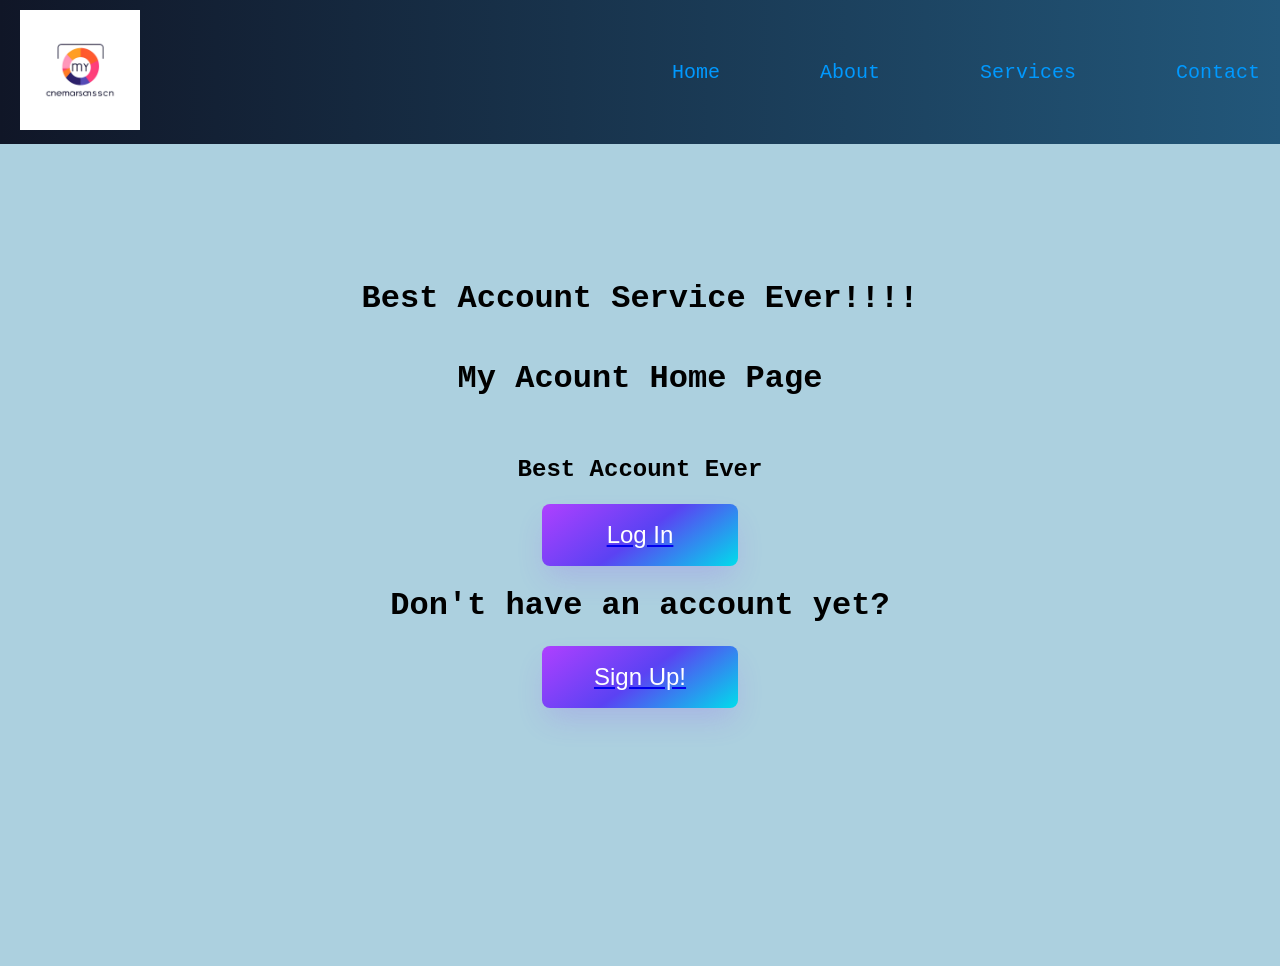
==== index.html @ 455ca5de "3 Page Html and Css Website" ====
<!DOCTYPE html>
<html>
    <head>
        <meta charset="utf-8">
        <meta name="viewport" content="width=device-width, initial-scale=1">
        <title>My Acount</title>
        <link rel="stylesheet" href="homepagestyle.css">
    </head>
    <body>
        <header>
            <nav  aria-label="main navigation" class="navbar">
                <div class="mylogo">
                    <a href="index.html">
                        <img src="mylogo.png">
                    </a>   
                </div>
                <div id="mainNavbar" class="navbar-menu">
                <ul class="nav-destinations">
                    <li><a href="#">Home</a></li>
                    <li><a href="#">About</a></li>
                    <li><a href="#">Services</a></li>
                    <li><a href="#">Contact</a></li>
                </ul>
            </div>

            </nav>
            
        </header>
        <main class="maincontent">
            <div class="centered">
                <h1>Best Account Service Ever!!!!</h1>
                <h1>My Acount Home Page</h1><br>
                <h2> Best Account Ever</h2> 
                <a href="login.html">
                <button class="button-63" role="button">Log In</button>
               </a>
               <h1>Don't have an account yet?</h1>
               <a href="register.html">
                <button class="button-63" role="button">Sign Up!</button>
               </a> 
            </div>
        </main>
        

    </body>

</html>
---- homepagestyle.css ----
.centered {
    display: grid;
    place-items: center; /* Centers both horizontally and vertically */
    height: 50vh;       /* Full viewport height */
}
.mylogo {
    width: auto; /* Let the container adjust to the logo's size */
    height: 100%; /* Take full height of the navbar */
    display: flex;
    align-items: center; /* Center vertically */
    justify-content: center; /* Center horizontally */
}

.mylogo img {
    width: auto; /* Let the image scale naturally */
    height: 80%; /* Adjust the height relative to the navbar */
    max-height: 120px; /* Set a maximum height to prevent it from becoming too large */
    object-fit: contain; /* Ensure the logo fits nicely */
}

.navbar {
    display: flex;
    justify-content: space-between; /* Space out logo and nav links */
    align-items: center; /* Vertically center items */
    padding: 10px 20px;
    background: linear-gradient(270deg, #22577a, #101627);
    color: rgba(192, 192, 192, 0.842);
    min-height: 2.5rem;
    top: 0;
    left: 0;
    position: fixed;
    right: 0;
    z-index: 30;
}

.nav-destinations {
    list-style: none;
    display: flex;
    gap: 100px; /* Space between menu items */
    margin: 0; /* Remove default margin */
    padding: 0; /* Remove default padding */
}


.nav-destinations li a {
    font-family: 'Roboto Mono', monospace;
    color: rgb(0, 153, 255);
    text-decoration: none;
    font-size: 20px;
}

.nav-destinations li a:hover {
    color: #00eeff; /* Change color on hover */
}

:root {
    --navbar-height: 140px; /* Define the navbar height */
}

.navbar {
    min-height: var(140px);
    /* Other navbar styles */
}

.main-content {
    padding-top: var(140px); /* Use the same value for padding */
}


main {
    background-color: #acd0df; /* White background for the main content */
    padding: 250px; /* Add some padding for better spacing */
    font-family: 'Roboto Mono', monospace;
}


body {
    background-color: #acd0df; /* Light gray background for the entire page */
    font-family: Arial, sans-serif; 
}





.button-63 {
  align-items: center;
  background-image: linear-gradient(144deg,#AF40FF, #5B42F3 50%,#00DDEB);
  border: 0;
  border-radius: 8px;
  box-shadow: rgba(151, 65, 252, 0.2) 0 15px 30px -5px;
  box-sizing: border-box;
  color: #ffffff;
  display: flex;
  font-family: Phantomsans, sans-serif;
  font-size: 20px;
  justify-content: center;
  line-height: 1em;
  max-width: 100%;
  min-width: 140px;
  padding: 19px 24px;
  text-decoration: none;
  user-select: none;
  -webkit-user-select: none;
  touch-action: manipulation;
  white-space: nowrap;
  cursor: pointer;
}

.button-63:active,
.button-63:hover {
    background-image: linear-gradient(144deg, #af40ffbe, #5a42f3be 50%, #00dbebb7);
}
@media (min-width: 768px) {
  .button-63 {
    font-size: 24px;
    min-width: 196px;
  }
}
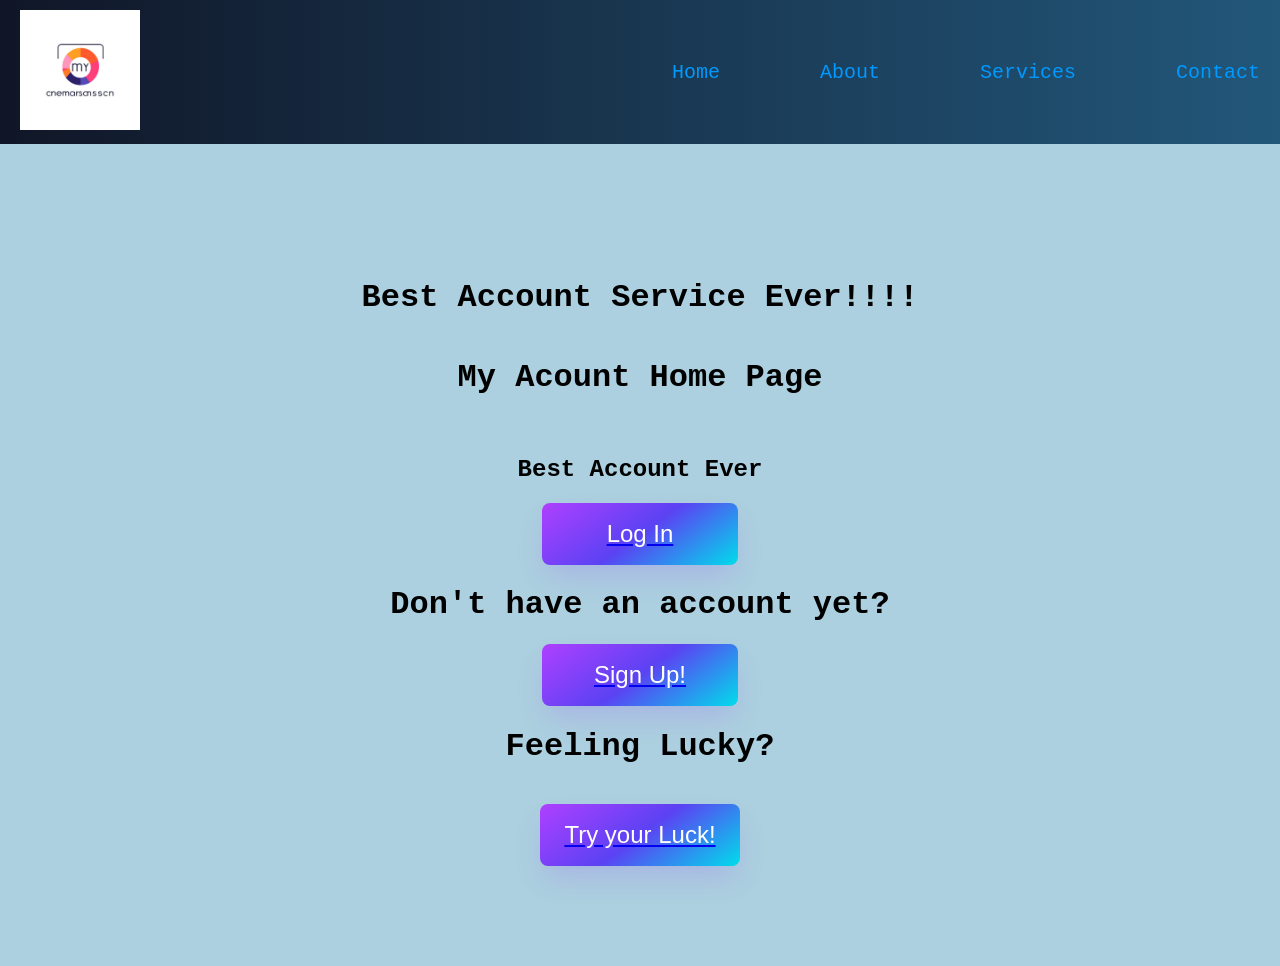
==== commit 7835046b: "Login Check + Dice Game" ====
--- a/index.html
+++ b/index.html
@@ -37,7 +37,11 @@
                <h1>Don't have an account yet?</h1>
                <a href="register.html">
                 <button class="button-63" role="button">Sign Up!</button>
-               </a> 
+               </a>
+               <h1>Feeling Lucky?</h1><br>
+               <a href="dice.html">
+                   <button class="button-63" role="button">Try your Luck!</button>
+               </a>
             </div>
         </main>
         
